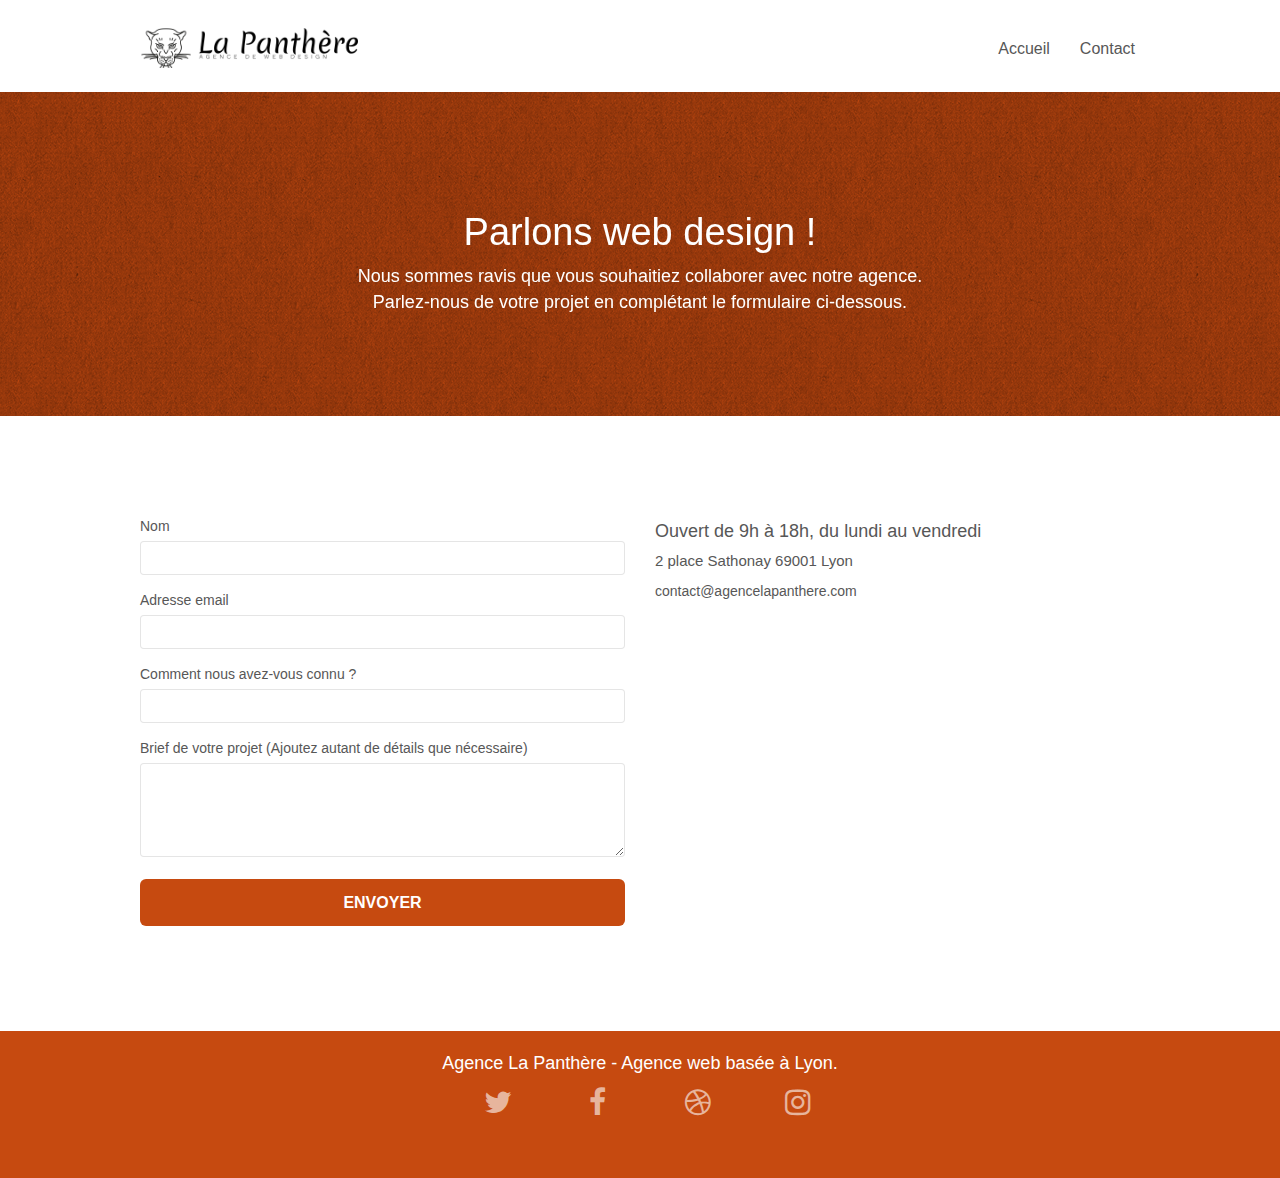
==== contact.html @ 176a463f "Add files via upload" ====
<!doctype html>
<html lang="fr">
<head>
    <meta charset="utf-8">
    <meta name="description" content="">
    <meta name="viewport" content="width=device-width, initial-scale=1.0, viewport-fit=cover">
    <link rel="shortcut icon" type="image/png" href="favicon.jpg">
    
	<link rel="stylesheet" type="text/css" href="./css/bootstrap.css">
	<link rel="stylesheet" type="text/css" href="style.css">
	<link rel="stylesheet" type="text/css" href="./css/font-awesome.css">
	<link rel="stylesheet" type="text/css" href="./css/et-line.css">
	
    <title>Agence Web Design à Lyon, La Panthère, Accompagnement SEO</title>

    
<!-- Analytics -->
 
<!-- Analytics END -->
    
</head>
<body>
<!-- Principal conteneur -->
<div class="page-container">
    
<!-- bloc-0 -->
<div class="bloc bgc-white l-bloc " id="bloc-0">
	<div class="container bloc-sm">
		<nav class="navbar row">
			<div class="navbar-header">
				<a class="navbar-brand" href="./index.html"><img src="img/agence-la-panthere-monochrome.webp" alt="logo de la navbar" height="40" /></a>
				<button id="nav-toggle" type="button" class="ui-navbar-toggle navbar-toggle" data-toggle="collapse" data-target=".navbar-1">
					<span class="sr-only">Toggle navigation</span><span class="icon-bar"></span><span class="icon-bar"></span><span class="icon-bar"></span>
				</button>
			</div>
			<div class="collapse navbar-collapse navbar-1 special-dropdown-nav">
				<ul class="site-navigation nav navbar-nav">
					<li>
						<a class="navbar-hover" href="index.html">Accueil</a>
					</li>
					<li>
					</li>
					<li>
						<a class="navbar-hover" href="#">Contact</a>
					</li>
				</ul>
			</div>
		</nav>
	</div>
</div>
<!-- bloc-0 END -->

<!-- bloc-6 -->
<div class="bloc bg-dots-bg bg-repeat bgc-atomic-tangerine d-bloc bloc-bg-texture texture-paper" id="bloc-6">
	<div class="container bloc-lg">
		<div class="row">
			<div class="col-sm-12">
				<h1 class="text-center hero-bloc-text tc-white">
					Parlons web design !
				</h1>
				<p class="text-center mg-lg tc-white tight-width-whitespace">
					Nous sommes ravis que vous souhaitiez collaborer avec notre agence.<br>
					Parlez-nous de votre projet en complétant le formulaire ci-dessous.
				</p>
			</div>
		</div>
	</div>
</div>
<!-- bloc-6 END -->

<!-- bloc-7 -->
<div class="bloc bgc-white l-bloc" id="bloc-7">
	<div class="container bloc-lg">
		<div class="row">
			<div class="col-sm-6">
				<form id="form_1" novalidate>
					<div class="form-group">
						<label for="name">Nom</label>
						<input id="name" class="form-control" required />
					</div>
					<div class="form-group">
						<label for="email">Adresse email</label>
						<input id="email" class="form-control" type="email" required />
					</div>
					<div class="form-group">
						<label for="input_504">Comment nous avez-vous connu ?</label>
						<input class="form-control" type="email" required id="input_504" />
					</div>
					<div class="form-group">
						<label for="message">Brief de votre projet (Ajoutez autant de détails que nécessaire)<br>
						</label><textarea id="message" class="form-control" rows="4" cols="50" required></textarea>
					</div> 
					<button class="bloc-button btn btn-lg btn-block cta-hero btn-atomic-tangerine" type="submit">
						Envoyer
					</button>
				</form>
			</div>
			<div class="col-sm-6">
				<p>
					<span class="contact-span span-1">Ouvert de 9h à 18h, du lundi au vendredi<br></span>
					<span class="contact-span span-2">2 place Sathonay 69001 Lyon<br></span>
					<span class="contact-span span-3">contact@agencelapanthere.com<br></span>
				</p>
			</div>
		</div>
	</div>
</div>
<!-- bloc-7 END -->

<!-- ScrollToTop Button -->
<a class="bloc-button btn btn-d scrollToTop" onclick="scrollToTarget('1')"><span class="fa fa-chevron-up"></span></a>
<!-- ScrollToTop Button END-->


<!-- Footer - bloc-8 -->
<div class="bloc bgc-atomic-tangerine d-bloc" id="bloc-8">
	<div class="container bloc-sm">
		<div class="row">
			<div class="col-sm-12">
				<p class="text-center white">
					Agence La Panthère - Agence web basée à Lyon.<br>
				</p>
				<div class="row row-no-gutters social">
					<div class="col-sm-3">
						<div class="text-center">
							<a class="social" href="#"><span class="link-title-hide">aa</span><span class="fa fa-twitter icon-md"></span></a>
						</div>
					</div>
					<div class="col-sm-3">
						<div class="text-center">
							<a class="social" href="#"><span class="link-title-hide">aa</span><span class="fa fa-facebook icon-md"></span></a>
						</div>
					</div>
					<div class="col-sm-3">
						<div class="text-center">
							<a class="social" href="#"><span class="link-title-hide">aa</span><span class="fa fa-dribbble icon-md"></span></a>
						</div>
					</div>
					<div class="col-sm-3">
						<div class="text-center">
							<a class="social" href="#"><span class="link-title-hide">aa</span><span class="fa fa-instagram icon-md"></span></a>
						</div>
					</div>
				</div>
			</div>
		</div>
	</div>
</div>
<!-- Footer - bloc-8 END -->

</div>
<!-- Principal conteneur END -->
    

</body>
</html>
---- style.css ----
body {
    margin: 0;
    padding: 0;
    background: #FFF;
    overflow-x: hidden;
    -webkit-font-smoothing: antialiased;
    -moz-osx-font-smoothing: grayscale;
}

a,
button {
    transition: all .3s ease-in-out;
    outline: none!important;
}

a:hover {
    text-decoration: underline !important;
    cursor: pointer;
}

.link-title-hide{
    visibility: hidden;
    color: #fff;
    background-color: #923307;
}

.navbar-hover:hover {
    color: #F3976C !important;
}

#page-loading-blocs-notifaction {
    position: fixed;
    top: 0;
    bottom: 0;
    width: 100%;
    z-index: 100000;
    background: #FFFFFF url("img/pageload-spinner.gif") no-repeat center center;
}

.bloc {
    width: 100%;
    clear: both;
    background: 50% 50% no-repeat;
    padding: 0 50px;
    -webkit-background-size: cover;
    -moz-background-size: cover;
    -o-background-size: cover;
    background-size: cover;
    position: relative;
}

.bloc .container {
    padding-left: 0;
    padding-right: 0;
}

.bloc-lg {
    padding: 100px 50px;
}

.bloc-md {
    padding: 50px;
}

.bloc-sm {
    padding: 20px 50px;
}

.bg-center,
.bg-l-edge,
.bg-r-edge,
.bg-t-edge,
.bg-b-edge,
.bg-tl-edge,
.bg-bl-edge,
.bg-tr-edge,
.bg-br-edge,
.bg-repeat {
    -webkit-background-size: auto!important;
    -moz-background-size: auto!important;
    -o-background-size: auto!important;
    background-size: auto!important;
}

.bg-repeat {
    background: repeat;
}

.bg-t-edge {
    background: top no-repeat;
}

.bloc-bg-texture::before {
    content: "";
    background-size: 2px 2px;
    position: absolute;
    top: 0;
    bottom: 0;
    left: 0;
    right: 0;
}

.texture-paper::before {
    background: url("img/texture-paper.webp");
    background-size: 280px 280px;
}

.b-parallax {
    background-attachment: fixed;
}

.d-bloc {
    color: rgba(255, 255, 255, .7);
}

.d-bloc button:hover {
    color: rgba(255, 255, 255, .9);
}

.d-bloc .icon-round,
.d-bloc .icon-square,
.d-bloc .icon-rounded,
.d-bloc .icon-semi-rounded-a,
.d-bloc .icon-semi-rounded-b {
    border-color: rgba(255, 255, 255, .9);
}

.d-bloc .divider-h span {
    border-color: rgba(255, 255, 255, .2);
}

.d-bloc .a-btn,
.d-bloc .navbar a,
.d-bloc .navbar-brand,
.d-bloc a .icon-sm,
.d-bloc a .icon-md,
.d-bloc a .icon-lg,
.d-bloc a .icon-xl,
.d-bloc h1 a,
.d-bloc h2 a,
.d-bloc h3 a,
.d-bloc h4 a,
.d-bloc h5 a,
.d-bloc h6 a,
.d-bloc p a {
    color: rgba(255, 255, 255, .6);
}

.d-bloc .a-btn:hover,
.d-bloc .navbar a:hover,
.d-bloc .navbar-brand:hover,
.d-bloc a:hover .icon-sm,
.d-bloc a:hover .icon-md,
.d-bloc a:hover .icon-lg,
.d-bloc a:hover .icon-xl,
.d-bloc h1 a:hover,
.d-bloc h2 a:hover,
.d-bloc h3 a:hover,
.d-bloc h4 a:hover,
.d-bloc h5 a:hover,
.d-bloc h6 a:hover,
.d-bloc p a:hover {
    color: rgba(255, 255, 255, 1);
}

.d-bloc .navbar-toggle .icon-bar {
    background: rgba(255, 255, 255, 1);
}

.d-bloc .btn-wire,
.d-bloc .btn-wire:hover {
    color: rgba(255, 255, 255, 1);
    border-color: rgba(255, 255, 255, 1);
}

.d-bloc .panel {
    color: rgba(0, 0, 0, .5);
}

.d-bloc .panel button:hover {
    color: rgba(0, 0, 0, .7);
}

.d-bloc .panel icon {
    border-color: rgba(0, 0, 0, .7);
}

.d-bloc .panel .divider-h span {
    border-color: rgba(0, 0, 0, .1);
}

.d-bloc .panel .a-btn {
    color: rgba(0, 0, 0, .6);
}

.d-bloc .panel .a-btn:hover {
    color: rgba(0, 0, 0, 1);
}

.d-bloc .panel .btn-wire,
.d-bloc .panel .btn-wire:hover {
    color: rgba(0, 0, 0, .7);
    border-color: rgba(0, 0, 0, .3);
}

.d-bloc .panel,
.l-bloc {
    color: rgba(0, 0, 0, .5);
}

.d-bloc .panel button:hover,
.l-bloc button:hover {
    color: rgba(0, 0, 0, .7);
}

.l-bloc .icon-round,
.l-bloc .icon-square,
.l-bloc .icon-rounded,
.l-bloc .icon-semi-rounded-a,
.l-bloc .icon-semi-rounded-b {
    border-color: rgba(0, 0, 0, .7);
}

.d-bloc .panel .divider-h span,
.l-bloc .divider-h span {
    border-color: rgba(0, 0, 0, .1);
}

.d-bloc .panel .a-btn,
.l-bloc .a-btn,
.l-bloc .navbar a,
.l-bloc .navbar-brand,
.l-bloc a .icon-sm,
.l-bloc a .icon-md,
.l-bloc a .icon-lg,
.l-bloc a .icon-xl,
.l-bloc h1 a,
.l-bloc h2 a,
.l-bloc h3 a,
.l-bloc h4 a,
.l-bloc h5 a,
.l-bloc h6 a,
.l-bloc p a {
    color: rgba(0, 0, 0, .6);
}

.d-bloc .panel .a-btn:hover,
.l-bloc .a-btn:hover,
.l-bloc .navbar a:hover,
.l-bloc .navbar-brand:hover,
.l-bloc a:hover .icon-sm,
.l-bloc a:hover .icon-md,
.l-bloc a:hover .icon-lg,
.l-bloc a:hover .icon-xl,
.l-bloc h1 a:hover,
.l-bloc h2 a:hover,
.l-bloc h3 a:hover,
.l-bloc h4 a:hover,
.l-bloc h5 a:hover,
.l-bloc h6 a:hover,
.l-bloc p a:hover {
    color: rgba(0, 0, 0, 1);
}

.l-bloc .navbar-toggle .icon-bar {
    color: rgba(0, 0, 0, .6);
}

.d-bloc .panel .btn-wire,
.d-bloc .panel .btn-wire:hover,
.l-bloc .btn-wire,
.l-bloc .btn-wire:hover {
    color: rgba(0, 0, 0, .7);
    border-color: rgba(0, 0, 0, .3);
}

.voffset {
    margin-top: 30px;
}

.voffset-lg {
    margin-top: 80px;
}

.row-no-gutters {
    margin-right: 0;
    margin-left: 0;
}

.row.row-no-gutters > [class^="col-"],
.row.row-no-gutters > [class*=" col-"] {
    padding-right: 0;
    padding-left: 0;
}

#bloc-1-hero h1 {
    font-size: 32px;
}

.navbar {
    margin-bottom: 0;
    z-index: 1;
}

.navbar-brand {
    height: auto;
    padding: 3px 15px;
    font-size: 25px;
    font-weight: normal;
    font-weight: 600;
    line-height: 44px;
}

.navbar-brand img {
    max-height: 200px;
    margin: 0 5px 0 0;
    display: inline;
}

.navbar-brand img[src$=svg] {
    min-width: 100px;
}

.nav-center .navbar-brand img {
    margin: 0;
}

.navbar .nav {
    padding-top: 2px;
    margin-right: -16px;
    float: right;
    z-index: 1;
}

.nav > li {
    float: left;
    margin-top: 4px;
    font-size: 16px;
}

.navbar-nav .open .dropdown-menu > li > a {
    text-align: inherit;
}

.nav > li a:hover,
.nav > li a:focus {
    background: transparent;
}

.navbar-toggle {
    margin: 10px 10px 0 0;
    border: 0px;
}

.navbar-toggle:hover {
    background: transparent!important;
}

.navbar-toggle .icon-bar {
    background-color: rgba(0, 0, 0, .5);
    width: 26px;
}

.nav-invert .navbar .nav {
    float: left;
}

.nav-invert .navbar-header,
.nav-invert .navbar-brand {
    float: right;
    position: relative;
    z-index: 2;
}

@media (min-width: 768px) {
    .site-navigation {
        position: absolute;
        top: 50%;
        right: 20px;
        transform: translate(0, -50%);
        -webkit-transform: translateY(-50%);
    }
    .nav > li .dropdown-menu a,
    .nav > li .dropdown-menu a:hover {
        color: #484848;
    }
    .nav-invert .site-navigation {
        left: 0;
        right: 0;
    }
    .nav-center {
        text-align: center;
    }
    .nav-center .navbar-header {
        width: 100%;
    }
    .nav-center .navbar-header,
    .nav-center .navbar-brand,
    .nav-center .nav > li {
        float: none;
        display: inline-block;
    }
    .nav-center .site-navigation {
        position: relative;
        width: 100%;
        right: 0;
        margin-right: 0px;
        margin-top: 20px;
    }
    .nav-center.mini-nav .navbar-toggle {
        float: none;
        margin: 10px auto 0;
    }
}

.nav > li > .dropdown a {
    background: none!important;
    display: block;
    padding: 14px 15px;
}

nav .caret {
    margin: 0 5px;
}

.dropdown-menu .dropdown-menu {
    top: -8px;
    left: 100%;
}

.dropdown-menu .dropmenu-flow-right {
    top: 100%;
    left: 0;
    margin-left: -1px;
    border-top-left-radius: 0;
    border-top-right-radius: 0;
}

.dropdown-menu .dropdown span {
    border: 4px solid black;
    border-top-color: transparent;
    border-right-color: transparent;
    border-bottom-color: transparent;
    margin: 6px -5px 0 0!important;
    float: right;
}

.mg-md {
    margin-top: 10px;
    margin-bottom: 20px;
}

.mg-lg {
    margin-top: 10px;
    margin-bottom: 40px;
}

.btn {
    margin: 0 5px 5px 0;
}

.btn.pull-right {
    margin: 0 0 5px 5px;
}

.btn-d,
.btn-d:hover,
.btn-d:focus {
    color: #FFF;
    background: rgba(0, 0, 0, .3);
}

button {
    outline: none!important;
}

.btn-rd {
    border-radius: 40px;
}

.btn-clean {
    border: 1px solid rgba(0, 0, 0, .08);
    border-bottom-color: rgba(0, 0, 0, .1);
    text-shadow: 0 1px 0 rgba(0, 0, 1, .1);
    box-shadow: 0 1px 3px rgba(0, 0, 1, .25), inset 0 1px 0 0 rgba(255, 255, 255, .15);
}

.icon-md {
    font-size: 30px!important;
}

.icon-lg {
    font-size: 60px!important;
}

.sm-shadow {
    text-shadow: 0 1px 2px rgba(0, 0, 0, .3);
}

.panel-sq,
.panel-sq .panel-heading,
.panel-sq .panel-footer {
    border-radius: 0;
}

.panel-rd {
    border-radius: 30px;
}

.panel-rd .panel-heading {
    border-radius: 29px 29px 0 0;
}

.panel-rd .panel-footer {
    border-radius: 0 0 29px 29px;
}

.form-control {
    border-color: rgba(0, 0, 0, .1);
    box-shadow: none;
}

.scrollToTop {
    width: 40px;
    height: 40px;
    position: fixed;
    bottom: 20px;
    right: 20px;
    opacity: 0;
    z-index: 500;
    transition: all .3s ease-in-out;
}

.scrollToTop span {
    margin-top: 6px;
}

.showScrollTop {
    font-size: 14px;
    opacity: 1;
}

a[data-lightbox] {
    position: relative;
    display: block;
    text-align: center;
}

a[data-lightbox]:hover::before {
    content: "+";
    font-family: "HelveticaNeue-Light", "Helvetica Neue Light", "Helvetica Neue", Helvetica, Arial;
    font-size: 32px;
    width: 50px;
    height: 50px;
    margin-left: -25px;
    border-radius: 50%;
    background: rgba(0, 0, 0, .6);
    color: #FFF;
    font-weight: 100;
    z-index: 1;
    position: absolute;
    top: 50%;
    transform: translateY(-50%);
    -webkit-transform: translateY(-50%);
}

a[data-lightbox]:hover img {
    opacity: 0.6;
    -webkit-animation-fill-mode: none;
    animation-fill-mode: none;
}

#lightbox-modal {
    display: flex;
    align-items: center;
}

#lightbox-modal .modal-dialog {
    width: 90%;
    max-width: 900px;
    margin: 0 auto 0;
}

#lightbox-modal .modal-dialog img {
    max-height: 90vh;
    margin: 0 auto;
}

.lightbox-caption {
    padding: 20px;
    color: #FFF;
    background: rgba(0, 0, 0, .5);
    position: absolute;
    left: 15px;
    right: 15px;
    bottom: 5px;
}

.close-lightbox {
    color: #FFF;
    font-size: 30px;
    position: absolute;
    top: 20px;
    right: 20px;
    z-index: 20;
    background: rgba(0, 0, 0, .5);
    border: none;
    line-height: 30px;
    padding: 0 9px 5px;
    opacity: 0.3;
}

.close-lightbox:hover,
.next-lightbox:hover,
.prev-lightbox:hover {
    opacity: 1.0;
    color: #FFF;
}

.next-lightbox,
.prev-lightbox {
    font-size: 20px;
    color: rgba(255, 255, 255, .9);
    background: rgba(0, 0, 0, .5);
    transition: all .2s ease-in-out;
    position: absolute;
    top: 45%;
    z-index: 1;
    opacity: 0.4;
}

.next-lightbox {
    padding: 6px 8px 1px 13px;
    right: 25px;
}

.prev-lightbox {
    padding: 6px 13px 1px 10px;
    left: 25px;
}

.snapshot-lb .modal-body {
    padding-bottom: 45px;
}

.snapshot-lb .lightbox-caption {
    padding: 0;
    color: rgba(0, 0, 0, .5);
    background: none;
}

h1,
h2,
h3,
h4,
h5,
h6,
p,
label,
.btn,
a {
    font-family: "helvetica";
    font-weight: 400;
    color: #575757!important;
}

.container {
    max-width: 1000px;
}

.hero-bloc-text {
    font-size: 38px;
}

.hero-bloc-text-sub {
    font-size: 36px;
}

.statement-bloc-text {
    line-height: 26px;
    font-style: italic;
    font-size: 20px;
    text-align: center;
    font-weight: lighter;
    max-width: 520px;
    margin: auto auto auto auto;
}

p {
    font-size: 11px;
}

.tight-width-whitespace {
    max-width: 600px;
    margin: auto auto auto auto;
}

.h1 {
    font-size: 20px;
    font-family: "Open Sans";
}

.cta-hero {
    margin-top: 22px;
    color: #FFFFFF!important;
    text-transform: uppercase;
    padding: 12px 28px 12px 28px;
    font-size: 16px;
    font-weight: 700;
}

.social {
    max-width: 400px;
    margin: auto auto auto auto;
    margin-bottom: 40px;
}

h2 {
    font-size: 22px;
    line-height: 1em;
}

@font-face {
    font-family: "et-line";
    src: url('fonts/et-line.ttf');
    src: url('fonts/et-line.woff');
    src: url('fonts/et-line.eot');
}



.italic{
    font-family: "et-line";
    font-style: italic;
    
    
}

.footer-title-link{
    color: rgb(255, 255, 255) !important;
}

.col-sm-4 a{
    color: black !important;
}

.col-sm-4 a:hover{
    color: #fff !important;
    text-decoration: underline;
}

.col-sm-4 p{
    font-size: 15px;
}

.col-sm-4 h3{
    color: black !important;
}

.col-sm-6 p{
    font-size: 15px;
}

.col-sm-6 h3{
    color: black !important;
}

.col-sm-12 p{
    font-size: 18px;
}

.col-sm-12 h6{
    font-size: 16px;
    margin-bottom: 15px;
}



h3 {
    font-size: 15px;
    text-transform: uppercase;
    font-weight: 700;
    color: #aca8a8!important;
}

.titles_normalizer{
    all: initial;
    font-size: 20px;
    font-family: "HelveticaNeue-Light";
   
    color: #575757!important;
}

.h2-line-height{
    line-height: 30px;
}

.med-width-whitespace {
    max-width: 800px;
    margin: auto auto auto auto;
    box-shadow: 0px 0px 0px #000000;
}

h1 {
    color: #333333!important;
}

h4 {
    color: #333333!important;
}

.icons {
    margin-bottom: 14px;
    margin-top: 24px;
}

.white {
    color: #FFFFFF!important;
}

.portfolio-thumb {
    margin-bottom: 24px;
}

.portfolio-row {
    margin-bottom: 44px;
    margin-top: 50px;
}

.avatar {
    box-shadow: 0px 4px 9px rgba(0, 0, 0, 0.3);
}

.black-background {
    background-color: rgba(165, 147, 99, 0.7);
    padding: 40px 40px 40px 40px;
}

.bold-link {
    font-weight: 900;
    text-decoration: underline!important;
}

.bgc-white {
    background-color: #FFFFFF;
}

.bgc-dark-slate-blue {
    background-color: #364577;
}

.bgc-atomic-tangerine {
    background-color: #C64A10;
}

.tc-white {
    color: rgb(255, 255, 255) !important;
    filter: brightness(1);
}

.btn-atomic-tangerine {
    background: #C64A10;
    color: #FFFFFF!important;
}

.btn-atomic-tangerine:hover {
    background: #F3976C!important;
    color: #FFFFFF!important;
}

.ltc-white {
    color: #FFFFFF!important;
}

.ltc-white:hover {
    color: #cccccc!important;
}

.ltc-atomic-tangerine {
    color: #C64A10!important;
}

.ltc-atomic-tangerine:hover {
    color: #F3976C!important;
}

.icon-dark-slate-blue {
    color: #364577!important;
    border-color: #364577!important;
}

.bg-dots-bg {
    background-image: url("img/dots-bg.webp");
}

.bg-lines-h2-bg {
    background-image: url("img/lines-h2-bg.webp");
}

.bg-banniere {
    background-image: url("img/agence-la-panthere.webp");
}

.bg-presentation {
    background-image: url("img/image-de-presentation.webp");
}

@media (max-width: 1024px) {
    .bloc {
        padding-left: 20px;
        padding-right: 20px;
    }
    .bloc.full-width-bloc,
    .bloc-tile-2.full-width-bloc .container,
    .bloc-tile-3.full-width-bloc .container,
    .bloc-tile-4.full-width-bloc .container {
        padding-left: 0;
        padding-right: 0;
    }
}

@media (max-width: 992px) and (min-width: 768px) {
    .navbar .nav {
        max-width: 80%
    }
    .nav-center.navbar .nav {
        max-width: 100%
    }
}

@media only screen and (min-width: 768px) and (max-width: 1024px) and (orientation: landscape) {
    .b-parallax {
        background-attachment: scroll;
    }
}

@media only screen and (min-width: 1024px) and (max-width: 1366px) and (-webkit-min-device-pixel-ratio: 1.5) {
    .b-parallax {
        background-attachment: scroll;
    }
}

@media (max-width: 991px) {
    .container {
        width: 100%;
    }
    .b-parallax {
        background-attachment: scroll;
    }
    .page-container,
    #hero-bloc {
        overflow-x: hidden;
        position: relative;
    }
 
    .bloc-group,
    .bloc-group .bloc {
        display: block;
        width: 100%;
    }
    .bloc-fill-screen .fill-bloc-top-edge,
    .bloc-fill-screen .fill-bloc-bottom-edge {
        padding: 0 20px;

    }
}

@media (max-width: 767px) {
    .page-container {
        overflow-x: hidden;
        position: relative;
    }
    h1,
    h2,
    h3,
    h4,
    h5,
    h6,
    p,
    #disqus_thread {
        padding-left: 10px!important;
        padding-right: 10px!important;
    }
    .b-parallax {
        background-attachment: scroll;
    }
    .navbar .nav {
        padding-top: 0;
        border-top: 1px solid rgba(0, 0, 0, .2);
        float: none!important;
    }
    .navbar.row {
        margin-left: 0;
        margin-right: 0;
    }
    .site-navigation {
        position: inherit;
        transform: none;
        -webkit-transform: none;
        -ms-transform: none;
    }
    .nav > li {
        margin-top: 0;
        border-bottom: 1px solid rgba(0, 0, 0, .1);
        background: rgba(0, 0, 0, .05);
        text-align: left;
        padding-left: 15px;
        width: 100%;
    }
    .nav > li:hover {
        background: rgba(0, 0, 0, .08);
    }
    .dropdown .dropdown a .caret {
        float: none;
        margin: 5px 0 0 10px!important;
        border: 4px solid black;
        border-bottom-color: transparent;
        border-right-color: transparent;
        border-left-color: transparent;
    }
    #hero-bloc .navbar .nav {
        background: rgba(0, 0, 0, .8);
    }
    #hero-bloc .navbar .nav a {
        color: rgba(255, 255, 255, .6);
    }
    .hero {
        padding: 50px 0;
    }
    .hero-nav {
        left: -1px;
        right: -1px;
    }
    .navbar-collapse {
        padding: 0;
        overflow-x: hidden;
        -webkit-box-shadow: none;
        box-shadow: none;
    }
    .navbar-brand img {
        max-height: 40px;
        width: auto;
    }
    .nav-invert .navbar-header {
        float: none;
        width: 100%;
    }
    .nav-invert .navbar-toggle {
        float: left;
        margin-left: 10px;
    }
    .bloc {
        padding-left: 0;
        padding-right: 0;
    }
    .bloc-xxl,
    .bloc-xl,
    .bloc-lg {
        padding: 40px 0;
    }
    .bloc-sm,
    .bloc-md {
        padding-left: 0;
        padding-right: 0;
    }
    .bloc-tile-2 .container,
    .bloc-tile-3 .container,
    .bloc-tile-4 .container,
    .bloc-fill-screen .fill-bloc-top-edge,
    .bloc-fill-screen .fill-bloc-bottom-edge {
        padding-left: 0;
        padding-right: 0;
    }
    .a-block {
        padding: 0 10px;
    }
    .btn-dwn {
        display: none;
    }
    .voffset {
        margin-top: 5px;
    }
    .voffset-md {
        margin-top: 20px;
    }
    .voffset-lg {
        margin-top: 30px;
    }
    form {
        padding: 5px;
    }
    .close-lightbox {
        display: inline-block;
    }
    .blocsapp-device-iphone5 {
        background-size: 216px 425px;
        padding-top: 60px;
        width: 216px;
        height: 425px;
    }
    .blocsapp-device-iphone5 img {
        width: 180px;
        height: 320px;
    }
}

.contact-span{
    display: flex;
    font-size: 14px;
    line-height: 30px;
}

.span-1{
    font-size: 18px;
}

.span-2{
    font-size: 15px;
}


@media (max-width: 400px) {
    .bloc {
        padding-left: 0;
        padding-right: 0;
    }
}

@media (max-width: 767px) {
    .bloc-mob-center-text {
        text-align: center;
    }
}
---- css/et-line.css ----
@font-face {
    font-family: et-line;
    src: url(../fonts/et-line.eot);
    src: url(../fonts/et-line.eot?#iefix) format('embedded-opentype'), url(../fonts/et-line.woff) format('woff'), url(../fonts/et-line.ttf) format('truetype'), url(../fonts/et-line.svg#et-line) format('svg');
    font-weight: 400;
    font-style: normal
}

.et-icon-adjustments,
.et-icon-alarmclock,
.et-icon-anchor,
.et-icon-aperture,
.et-icon-attachment,
.et-icon-bargraph,
.et-icon-basket,
.et-icon-beaker,
.et-icon-bike,
.et-icon-book-open,
.et-icon-briefcase,
.et-icon-browser,
.et-icon-calendar,
.et-icon-camera,
.et-icon-caution,
.et-icon-chat,
.et-icon-circle-compass,
.et-icon-clipboard,
.et-icon-clock,
.et-icon-cloud,
.et-icon-compass,
.et-icon-desktop,
.et-icon-dial,
.et-icon-document,
.et-icon-documents,
.et-icon-download,
.et-icon-dribbble,
.et-icon-edit,
.et-icon-envelope,
.et-icon-expand,
.et-icon-facebook,
.et-icon-flag,
.et-icon-focus,
.et-icon-gears,
.et-icon-genius,
.et-icon-gift,
.et-icon-global,
.et-icon-globe,
.et-icon-googleplus,
.et-icon-grid,
.et-icon-happy,
.et-icon-hazardous,
.et-icon-heart,
.et-icon-hotairballoon,
.et-icon-hourglass,
.et-icon-key,
.et-icon-laptop,
.et-icon-layers,
.et-icon-lifesaver,
.et-icon-lightbulb,
.et-icon-linegraph,
.et-icon-linkedin,
.et-icon-lock,
.et-icon-magnifying-glass,
.et-icon-map,
.et-icon-map-pin,
.et-icon-megaphone,
.et-icon-mic,
.et-icon-mobile,
.et-icon-newspaper,
.et-icon-notebook,
.et-icon-paintbrush,
.et-icon-paperclip,
.et-icon-pencil,
.et-icon-phone,
.et-icon-picture,
.et-icon-pictures,
.et-icon-piechart,
.et-icon-presentation,
.et-icon-pricetags,
.et-icon-printer,
.et-icon-profile-female,
.et-icon-profile-male,
.et-icon-puzzle,
.et-icon-quote,
.et-icon-recycle,
.et-icon-refresh,
.et-icon-ribbon,
.et-icon-rss,
.et-icon-sad,
.et-icon-scissors,
.et-icon-scope,
.et-icon-search,
.et-icon-shield,
.et-icon-speedometer,
.et-icon-strategy,
.et-icon-streetsign,
.et-icon-tablet,
.et-icon-target,
.et-icon-telescope,
.et-icon-toolbox,
.et-icon-tools,
.et-icon-tools-2,
.et-icon-trophy,
.et-icon-tumblr,
.et-icon-twitter,
.et-icon-upload,
.et-icon-video,
.et-icon-wallet,
.et-icon-wine {
    font-family: et-line;
    speak: none;
    font-style: normal;
    font-weight: 400;
    font-variant: normal;
    text-transform: none;
    line-height: 1;
    -webkit-font-smoothing: antialiased;
    -moz-osx-font-smoothing: grayscale;
    display: inline-block
}

.et-icon-mobile:before {
    content: "\e000"
}

.et-icon-laptop:before {
    content: "\e001"
}

.et-icon-desktop:before {
    content: "\e002"
}

.et-icon-tablet:before {
    content: "\e003"
}

.et-icon-phone:before {
    content: "\e004"
}

.et-icon-document:before {
    content: "\e005"
}

.et-icon-documents:before {
    content: "\e006"
}

.et-icon-search:before {
    content: "\e007"
}

.et-icon-clipboard:before {
    content: "\e008"
}

.et-icon-newspaper:before {
    content: "\e009"
}

.et-icon-notebook:before {
    content: "\e00a"
}

.et-icon-book-open:before {
    content: "\e00b"
}

.et-icon-browser:before {
    content: "\e00c"
}

.et-icon-calendar:before {
    content: "\e00d"
}

.et-icon-presentation:before {
    content: "\e00e"
}

.et-icon-picture:before {
    content: "\e00f"
}

.et-icon-pictures:before {
    content: "\e010"
}

.et-icon-video:before {
    content: "\e011"
}

.et-icon-camera:before {
    content: "\e012"
}

.et-icon-printer:before {
    content: "\e013"
}

.et-icon-toolbox:before {
    content: "\e014"
}

.et-icon-briefcase:before {
    content: "\e015"
}

.et-icon-wallet:before {
    content: "\e016"
}

.et-icon-gift:before {
    content: "\e017"
}

.et-icon-bargraph:before {
    content: "\e018"
}

.et-icon-grid:before {
    content: "\e019"
}

.et-icon-expand:before {
    content: "\e01a"
}

.et-icon-focus:before {
    content: "\e01b"
}

.et-icon-edit:before {
    content: "\e01c"
}

.et-icon-adjustments:before {
    content: "\e01d"
}

.et-icon-ribbon:before {
    content: "\e01e"
}

.et-icon-hourglass:before {
    content: "\e01f"
}

.et-icon-lock:before {
    content: "\e020"
}

.et-icon-megaphone:before {
    content: "\e021"
}

.et-icon-shield:before {
    content: "\e022"
}

.et-icon-trophy:before {
    content: "\e023"
}

.et-icon-flag:before {
    content: "\e024"
}

.et-icon-map:before {
    content: "\e025"
}

.et-icon-puzzle:before {
    content: "\e026"
}

.et-icon-basket:before {
    content: "\e027"
}

.et-icon-envelope:before {
    content: "\e028"
}

.et-icon-streetsign:before {
    content: "\e029"
}

.et-icon-telescope:before {
    content: "\e02a"
}

.et-icon-gears:before {
    content: "\e02b"
}

.et-icon-key:before {
    content: "\e02c"
}

.et-icon-paperclip:before {
    content: "\e02d"
}

.et-icon-attachment:before {
    content: "\e02e"
}

.et-icon-pricetags:before {
    content: "\e02f"
}

.et-icon-lightbulb:before {
    content: "\e030"
}

.et-icon-layers:before {
    content: "\e031"
}

.et-icon-pencil:before {
    content: "\e032"
}

.et-icon-tools:before {
    content: "\e033"
}

.et-icon-tools-2:before {
    content: "\e034"
}

.et-icon-scissors:before {
    content: "\e035"
}

.et-icon-paintbrush:before {
    content: "\e036"
}

.et-icon-magnifying-glass:before {
    content: "\e037"
}

.et-icon-circle-compass:before {
    content: "\e038"
}

.et-icon-linegraph:before {
    content: "\e039"
}

.et-icon-mic:before {
    content: "\e03a"
}

.et-icon-strategy:before {
    content: "\e03b"
}

.et-icon-beaker:before {
    content: "\e03c"
}

.et-icon-caution:before {
    content: "\e03d"
}

.et-icon-recycle:before {
    content: "\e03e"
}

.et-icon-anchor:before {
    content: "\e03f"
}

.et-icon-profile-male:before {
    content: "\e040"
}

.et-icon-profile-female:before {
    content: "\e041"
}

.et-icon-bike:before {
    content: "\e042"
}

.et-icon-wine:before {
    content: "\e043"
}

.et-icon-hotairballoon:before {
    content: "\e044"
}

.et-icon-globe:before {
    content: "\e045"
}

.et-icon-genius:before {
    content: "\e046"
}

.et-icon-map-pin:before {
    content: "\e047"
}

.et-icon-dial:before {
    content: "\e048"
}

.et-icon-chat:before {
    content: "\e049"
}

.et-icon-heart:before {
    content: "\e04a"
}

.et-icon-cloud:before {
    content: "\e04b"
}

.et-icon-upload:before {
    content: "\e04c"
}

.et-icon-download:before {
    content: "\e04d"
}

.et-icon-target:before {
    content: "\e04e"
}

.et-icon-hazardous:before {
    content: "\e04f"
}

.et-icon-piechart:before {
    content: "\e050"
}

.et-icon-speedometer:before {
    content: "\e051"
}

.et-icon-global:before {
    content: "\e052"
}

.et-icon-compass:before {
    content: "\e053"
}

.et-icon-lifesaver:before {
    content: "\e054"
}

.et-icon-clock:before {
    content: "\e055"
}

.et-icon-aperture:before {
    content: "\e056"
}

.et-icon-quote:before {
    content: "\e057"
}

.et-icon-scope:before {
    content: "\e058"
}

.et-icon-alarmclock:before {
    content: "\e059"
}

.et-icon-refresh:before {
    content: "\e05a"
}

.et-icon-happy:before {
    content: "\e05b"
}

.et-icon-sad:before {
    content: "\e05c"
}

.et-icon-facebook:before {
    content: "\e05d"
}

.et-icon-twitter:before {
    content: "\e05e"
}

.et-icon-googleplus:before {
    content: "\e05f"
}

.et-icon-rss:before {
    content: "\e060"
}

.et-icon-tumblr:before {
    content: "\e061"
}

.et-icon-linkedin:before {
    content: "\e062"
}

.et-icon-dribbble:before {
    content: "\e063"
}
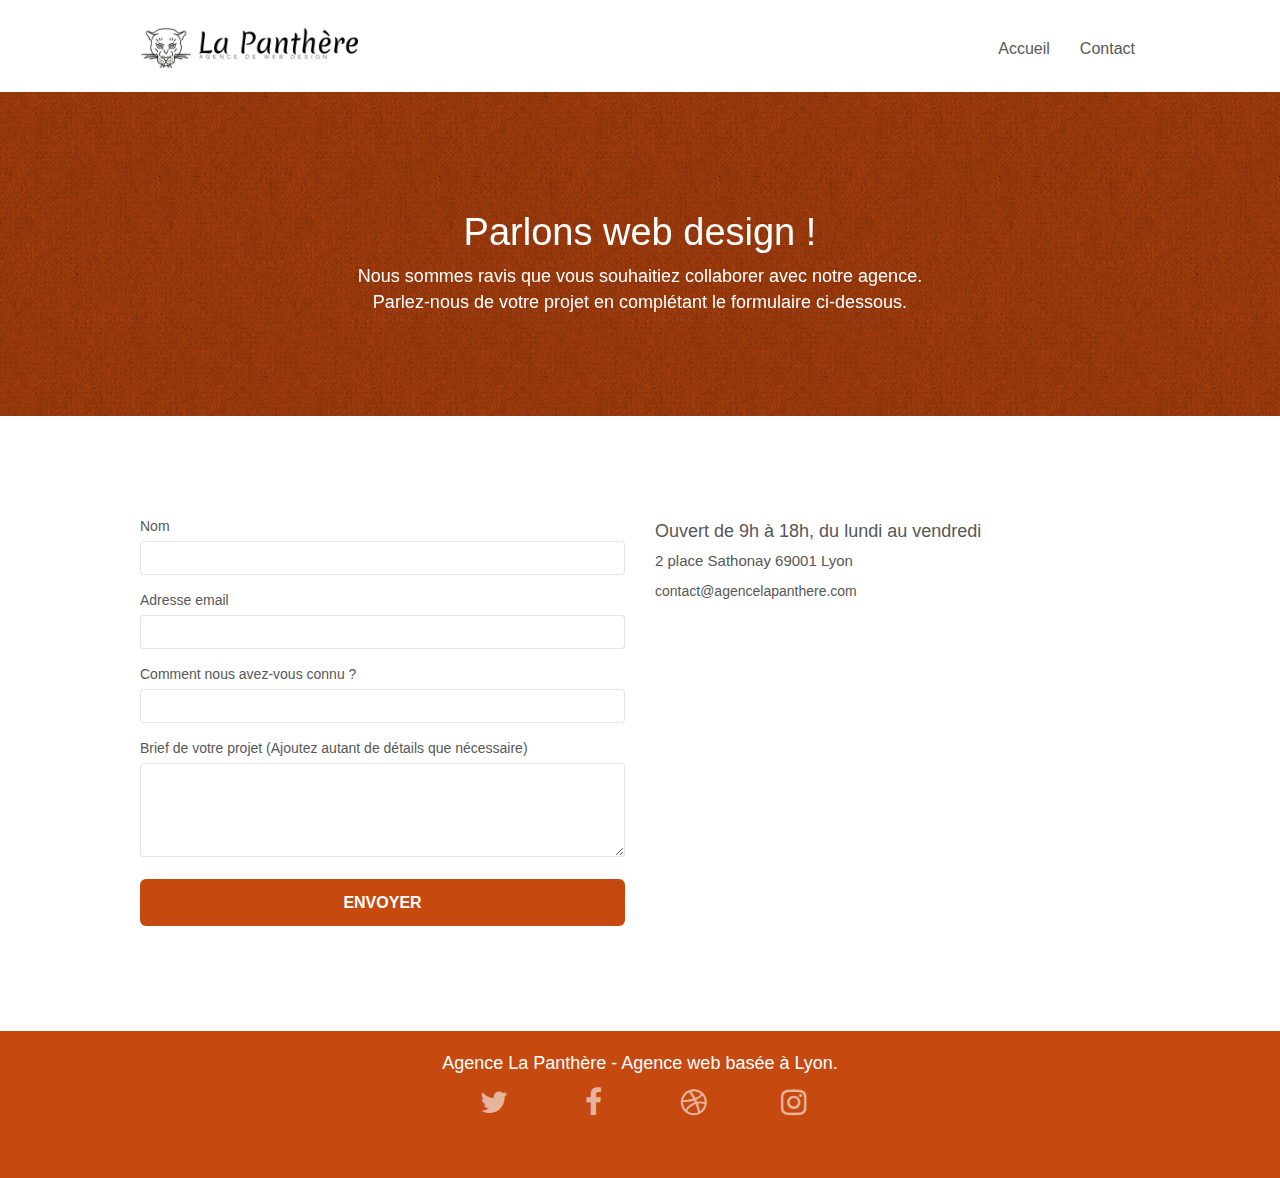
==== commit 51e5399f: "Add files via upload" ====
--- a/contact.html
+++ b/contact.html
@@ -4,12 +4,17 @@
     <meta charset="utf-8">
     <meta name="description" content="">
     <meta name="viewport" content="width=device-width, initial-scale=1.0, viewport-fit=cover">
+	<meta name="keywords" content="agence webdesign lyon, lapanthere webdesign, lapanthere web" />
+	<meta name="description" content="Agence Web Design basée à Lyon assistant les entreprises à devenir attractives et visible sur la toile !" />
     <link rel="shortcut icon" type="image/png" href="favicon.jpg">
     
 	<link rel="stylesheet" type="text/css" href="./css/bootstrap.css">
 	<link rel="stylesheet" type="text/css" href="style.css">
 	<link rel="stylesheet" type="text/css" href="./css/font-awesome.css">
 	<link rel="stylesheet" type="text/css" href="./css/et-line.css">
+
+	<script src="js/jquery-2.1.0.js"></script>
+	<script src="js/bootstrap.js"></script>
 	
     <title>Agence Web Design à Lyon, La Panthère, Accompagnement SEO</title>
 
@@ -123,22 +128,22 @@
 				<div class="row row-no-gutters social">
 					<div class="col-sm-3">
 						<div class="text-center">
-							<a class="social" href="#"><span class="link-title-hide">aa</span><span class="fa fa-twitter icon-md"></span></a>
+							<a class="social" href="#"><span class="link-title-hide">a</span><span class="fa fa-twitter icon-md"></span></a>
 						</div>
 					</div>
 					<div class="col-sm-3">
 						<div class="text-center">
-							<a class="social" href="#"><span class="link-title-hide">aa</span><span class="fa fa-facebook icon-md"></span></a>
+							<a class="social" href="#"><span class="link-title-hide">a</span><span class="fa fa-facebook icon-md"></span></a>
 						</div>
 					</div>
 					<div class="col-sm-3">
 						<div class="text-center">
-							<a class="social" href="#"><span class="link-title-hide">aa</span><span class="fa fa-dribbble icon-md"></span></a>
+							<a class="social" href="#"><span class="link-title-hide">a</span><span class="fa fa-dribbble icon-md"></span></a>
 						</div>
 					</div>
 					<div class="col-sm-3">
 						<div class="text-center">
-							<a class="social" href="#"><span class="link-title-hide">aa</span><span class="fa fa-instagram icon-md"></span></a>
+							<a class="social" href="#"><span class="link-title-hide">a</span><span class="fa fa-instagram icon-md"></span></a>
 						</div>
 					</div>
 				</div>
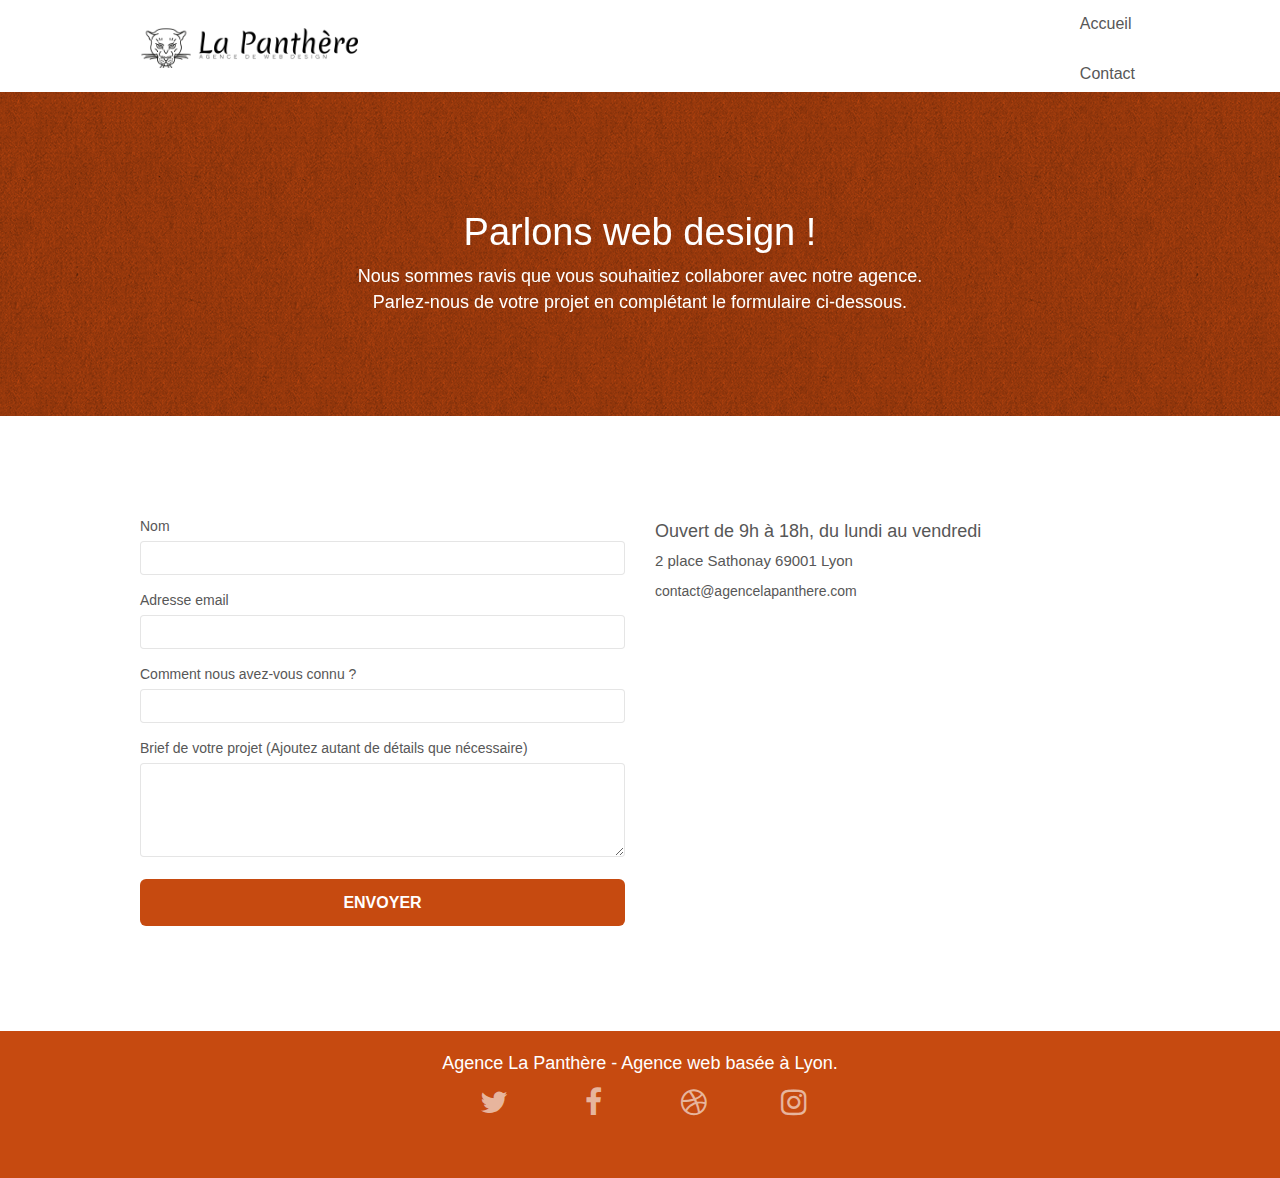
==== commit 673b4a67: "Add files via upload" ====
--- a/contact.html
+++ b/contact.html
@@ -2,7 +2,6 @@
 <html lang="fr">
 <head>
     <meta charset="utf-8">
-    <meta name="description" content="">
     <meta name="viewport" content="width=device-width, initial-scale=1.0, viewport-fit=cover">
 	<meta name="keywords" content="agence webdesign lyon, lapanthere webdesign, lapanthere web" />
 	<meta name="description" content="Agence Web Design basée à Lyon assistant les entreprises à devenir attractives et visible sur la toile !" />
@@ -13,8 +12,8 @@
 	<link rel="stylesheet" type="text/css" href="./css/font-awesome.css">
 	<link rel="stylesheet" type="text/css" href="./css/et-line.css">
 
-	<script src="js/jquery-2.1.0.js"></script>
-	<script src="js/bootstrap.js"></script>
+	<script src="js/jquery-2.1.0.js" defer></script>
+	<script src="js/bootstrap.js" defer></script>
 	
     <title>Agence Web Design à Lyon, La Panthère, Accompagnement SEO</title>
 
@@ -29,7 +28,7 @@
 <div class="page-container">
     
 <!-- bloc-0 -->
-<div class="bloc bgc-white l-bloc " id="bloc-0">
+<header class="bloc bgc-white l-bloc " id="bloc-0">
 	<div class="container bloc-sm">
 		<nav class="navbar row">
 			<div class="navbar-header">
@@ -42,21 +41,17 @@
 				<ul class="site-navigation nav navbar-nav">
 					<li>
 						<a class="navbar-hover" href="index.html">Accueil</a>
-					</li>
-					<li>
-					</li>
-					<li>
 						<a class="navbar-hover" href="#">Contact</a>
 					</li>
 				</ul>
 			</div>
 		</nav>
 	</div>
-</div>
+</header>
 <!-- bloc-0 END -->
 
 <!-- bloc-6 -->
-<div class="bloc bg-dots-bg bg-repeat bgc-atomic-tangerine d-bloc bloc-bg-texture texture-paper" id="bloc-6">
+<main class="bloc bg-dots-bg bg-repeat bgc-atomic-tangerine d-bloc bloc-bg-texture texture-paper" id="bloc-6">
 	<div class="container bloc-lg">
 		<div class="row">
 			<div class="col-sm-12">
@@ -70,11 +65,12 @@
 			</div>
 		</div>
 	</div>
-</div>
+</main>
 <!-- bloc-6 END -->
 
 <!-- bloc-7 -->
-<div class="bloc bgc-white l-bloc" id="bloc-7">
+<section class="bloc bgc-white l-bloc" id="bloc-7">
+	<h2 class="nodisp">Formulaire</h2>
 	<div class="container bloc-lg">
 		<div class="row">
 			<div class="col-sm-6">
@@ -109,7 +105,7 @@
 			</div>
 		</div>
 	</div>
-</div>
+</section>
 <!-- bloc-7 END -->
 
 <!-- ScrollToTop Button -->
@@ -118,7 +114,7 @@
 
 
 <!-- Footer - bloc-8 -->
-<div class="bloc bgc-atomic-tangerine d-bloc" id="bloc-8">
+<footer class="bloc bgc-atomic-tangerine d-bloc" id="bloc-8">
 	<div class="container bloc-sm">
 		<div class="row">
 			<div class="col-sm-12">
@@ -150,7 +146,7 @@
 			</div>
 		</div>
 	</div>
-</div>
+</footer>
 <!-- Footer - bloc-8 END -->
 
 </div>
--- a/style.css
+++ b/style.css
@@ -423,6 +423,10 @@
     margin: 0 5px;
 }
 
+.nodisp{
+    display: none;
+}
+
 .dropdown-menu .dropdown-menu {
     top: -8px;
     left: 100%;
@@ -769,6 +773,10 @@
     font-size: 18px;
 }
 
+.col-sm-12 h2{
+    line-height: 32px;
+}
+
 .col-sm-12 h6{
     font-size: 16px;
     margin-bottom: 15px;
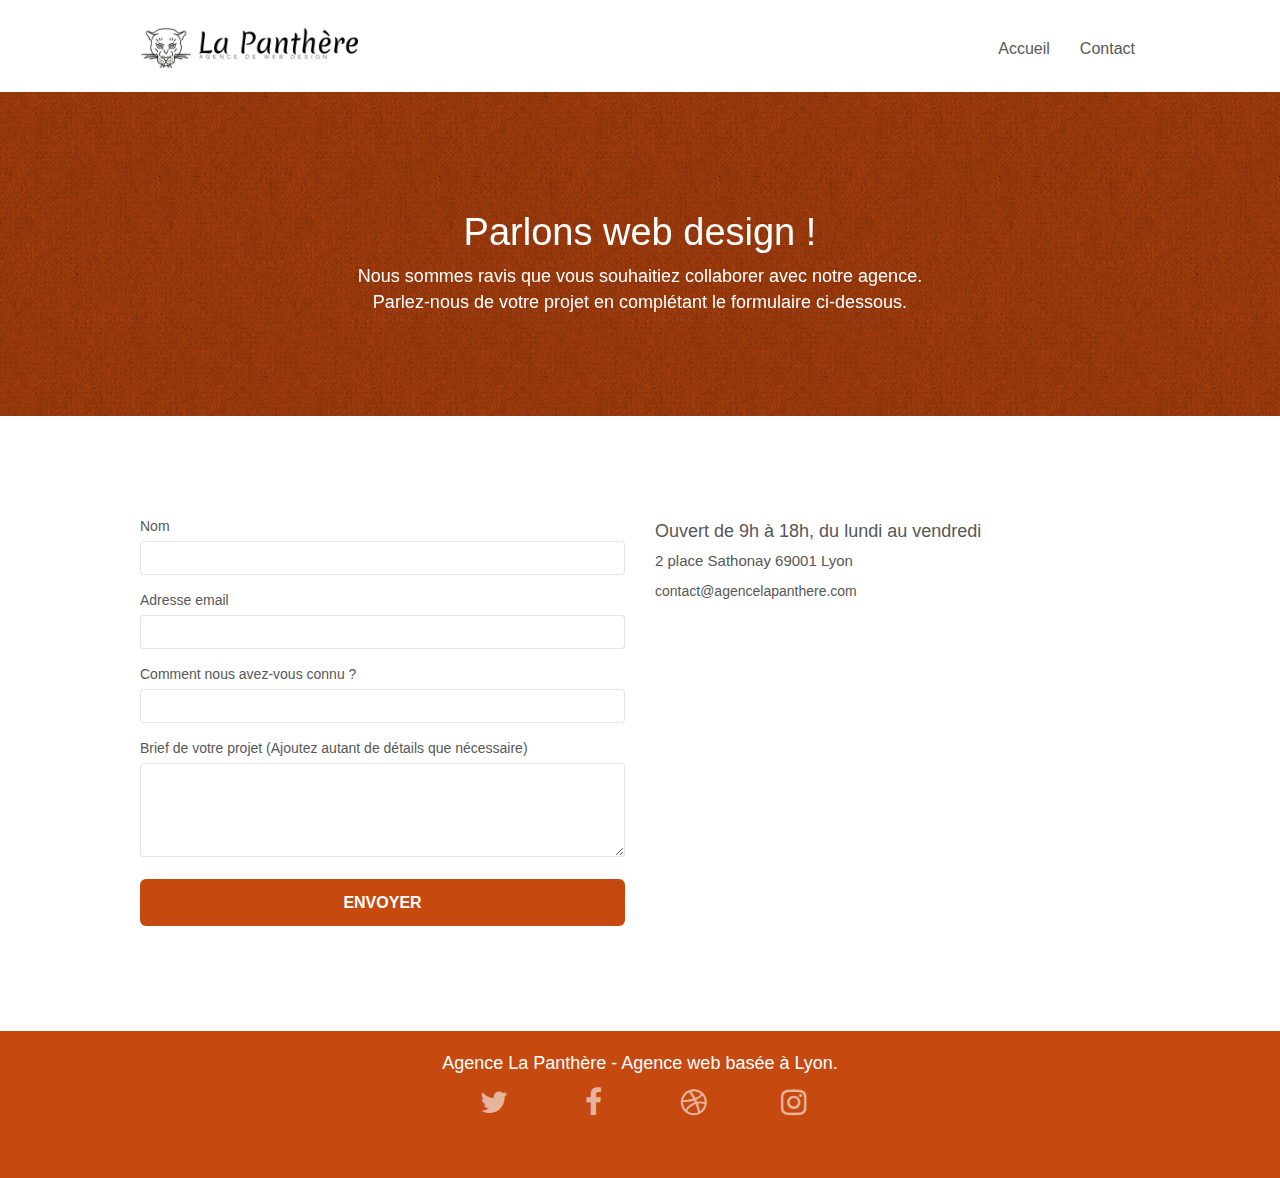
==== commit 6160be8d: "Add files via upload" ====
--- a/contact.html
+++ b/contact.html
@@ -39,7 +39,7 @@
 			</div>
 			<div class="collapse navbar-collapse navbar-1 special-dropdown-nav">
 				<ul class="site-navigation nav navbar-nav">
-					<li>
+					<li class="dispflex">
 						<a class="navbar-hover" href="index.html">Accueil</a>
 						<a class="navbar-hover" href="#">Contact</a>
 					</li>
--- a/style.css
+++ b/style.css
@@ -372,6 +372,8 @@
     z-index: 2;
 }
 
+
+
 @media (min-width: 768px) {
     .site-navigation {
         position: absolute;
@@ -380,6 +382,12 @@
         transform: translate(0, -50%);
         -webkit-transform: translateY(-50%);
     }
+
+    .dispflex{
+        display: flex !important;
+        flex-direction: row !important;
+    }
+    
     .nav > li .dropdown-menu a,
     .nav > li .dropdown-menu a:hover {
         color: #484848;
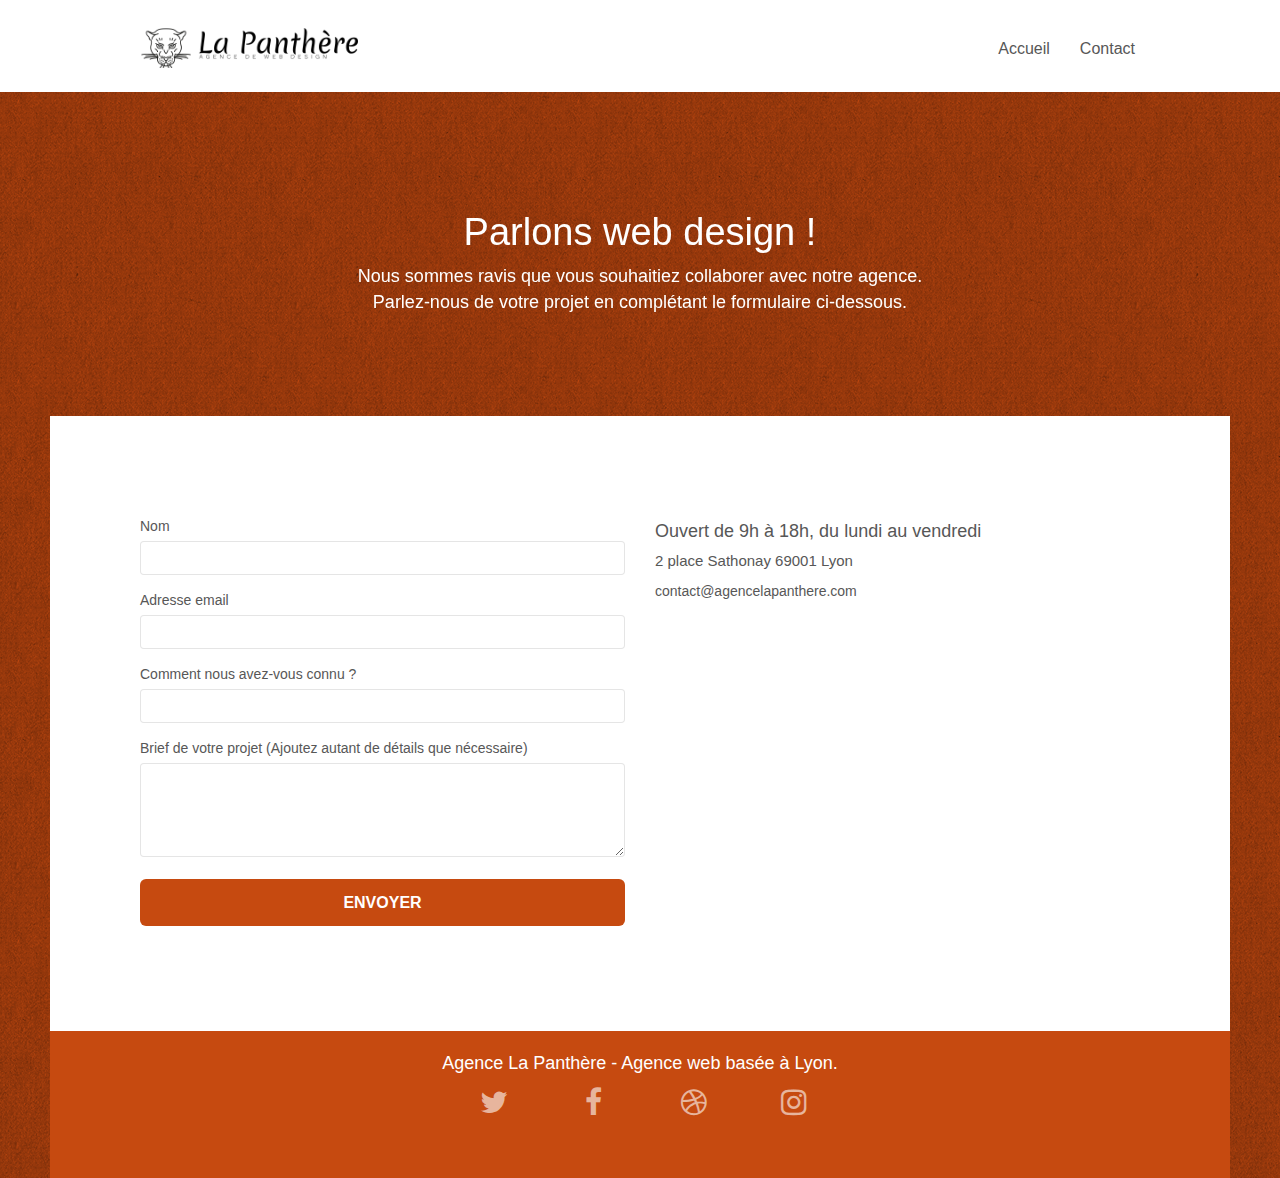
==== commit 0d6c658c: "Add files via upload" ====
--- a/contact.html
+++ b/contact.html
@@ -65,7 +65,7 @@
 			</div>
 		</div>
 	</div>
-</main>
+
 <!-- bloc-6 END -->
 
 <!-- bloc-7 -->
@@ -148,6 +148,7 @@
 	</div>
 </footer>
 <!-- Footer - bloc-8 END -->
+</main>
 
 </div>
 <!-- Principal conteneur END -->
